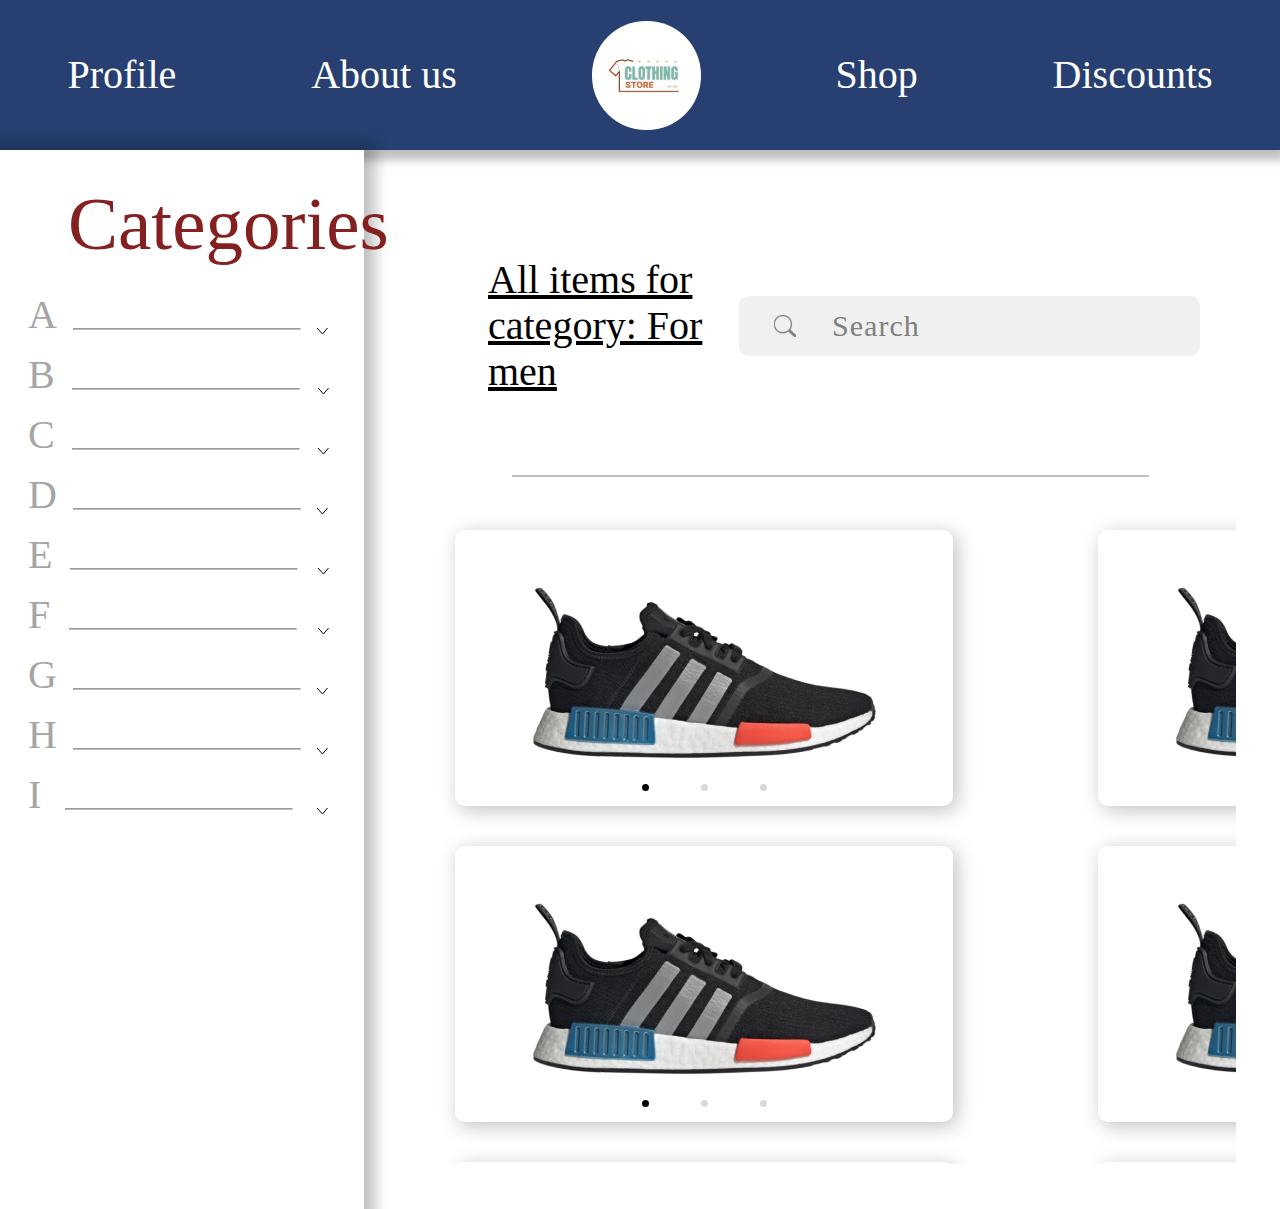
==== index.html @ 2321999c "mySite" ====
<!DOCTYPE html>
<html lang="en">
  <head>
    <meta charset="UTF-8" />
    <meta http-equiv="X-UA-Compatible" content="IE=edge" />
    <meta name="viewport" content="width=device-width, initial-scale=1.0" />
    <title>Sport</title>
    <link rel="stylesheet" href="css/style.css" />
    <script src="js/main.js"></script>
  </head>
  <body>
    <div class="container">
      <div class="header-block">
        <p class="header-block_title">Profile</p>
        <p class="header-block_title">About us</p>
        <img src="img/logo 1.svg" alt="logo" />
        <p class="header-block_title">Shop</p>
        <p class="header-block_title">Discounts</p>
      </div>
      <div class="body-block">
        <div class="body__cotegory-block">
          <p class="body__cotegory__title">Categories</p>
          <ul class="category-list">
            <li>
              <div class="category-list__content-block">
                <p class="category-list__letter">A</p>
                <hr class="category-list_breaker" />
                <img
                  class="content-showerIcon"
                  src="img/Vector_1.svg"
                  alt="vector" />
              </div>
              <div class="category__hidden__content">
                <ul class="category__hidden__inner">
                  <li class="category__hidden_inner__item">For men</li>
                  <li class="category__hidden_inner__item">For women</li>
                </ul>
              </div>
            </li>
            <li>
              <div class="category-list__content-block">
                <p class="category-list__letter">B</p>
                <hr class="category-list_breaker" />
                <img
                  class="content-showerIcon"
                  src="img/Vector_1.svg"
                  alt="vector" />
              </div>
              <div class="category__hidden__content">
                <ul class="category__hidden__inner">
                  <li class="category__hidden_inner__item">For men</li>
                  <li class="category__hidden_inner__item">For women</li>
                </ul>
              </div>
            </li>
            <li>
              <div class="category-list__content-block">
                <p class="category-list__letter">C</p>
                <hr class="category-list_breaker" />
                <img
                  class="content-showerIcon"
                  src="img/Vector_1.svg"
                  alt="vector" />
              </div>
              <div class="category__hidden__content">
                <ul class="category__hidden__inner">
                  <li class="category__hidden_inner__item">For men</li>
                  <li class="category__hidden_inner__item">For women</li>
                </ul>
              </div>
            </li>
            <li>
              <div class="category-list__content-block">
                <p class="category-list__letter">D</p>
                <hr class="category-list_breaker" />
                <img
                  class="content-showerIcon"
                  src="img/Vector_1.svg"
                  alt="vector" />
              </div>
              <div class="category__hidden__content">
                <ul class="category__hidden__inner">
                  <li class="category__hidden_inner__item">For men</li>
                  <li class="category__hidden_inner__item">For women</li>
                </ul>
              </div>
            </li>
            <li>
              <div class="category-list__content-block">
                <p class="category-list__letter">E</p>
                <hr class="category-list_breaker" />
                <img
                  class="content-showerIcon"
                  src="img/Vector_1.svg"
                  alt="vector" />
              </div>
              <div class="category__hidden__content">
                <ul class="category__hidden__inner">
                  <li class="category__hidden_inner__item">For men</li>
                  <li class="category__hidden_inner__item">For women</li>
                </ul>
              </div>
            </li>
            <li>
              <div class="category-list__content-block">
                <p class="category-list__letter">F</p>
                <hr class="category-list_breaker" />
                <img
                  class="content-showerIcon"
                  src="img/Vector_1.svg"
                  alt="vector" />
              </div>
              <div class="category__hidden__content">
                <ul class="category__hidden__inner">
                  <li class="category__hidden_inner__item">For men</li>
                  <li class="category__hidden_inner__item">For women</li>
                </ul>
              </div>
            </li>
            <li>
              <div class="category-list__content-block">
                <p class="category-list__letter">G</p>
                <hr class="category-list_breaker" />
                <img
                  class="content-showerIcon"
                  src="img/Vector_1.svg"
                  alt="vector" />
              </div>
              <div class="category__hidden__content">
                <ul class="category__hidden__inner">
                  <li class="category__hidden_inner__item">For men</li>
                  <li class="category__hidden_inner__item">For women</li>
                </ul>
              </div>
            </li>
            <li>
              <div class="category-list__content-block">
                <p class="category-list__letter">H</p>
                <hr class="category-list_breaker" />
                <img
                  class="content-showerIcon"
                  src="img/Vector_1.svg"
                  alt="vector" />
              </div>
              <div class="category__hidden__content">
                <ul class="category__hidden__inner">
                  <li class="category__hidden_inner__item">For men</li>
                  <li class="category__hidden_inner__item">For women</li>
                </ul>
              </div>
            </li><li>
              <div class="category-list__content-block">
                <p class="category-list__letter">I</p>
                <hr class="category-list_breaker" />
               <img
                  class="content-showerIcon"
                  src="img/Vector_1.svg"
                  alt="vector" />
              </div>
              <div class="category__hidden__content">
                <ul class="category__hidden__inner">
                  <li class="category__hidden_inner__item">For men</li>
                  <li class="category__hidden_inner__item">For women</li>
                </ul>
              </div>
            </li>
          </ul>
        </div>
        <div class="body__items-block">
          <div class="body__items-search__block">
            <h3 class="search__title">All items for category: For men</h3>
            <input type="text" class="search__input" placeholder="Search">
          </div>
          <hr class="body__breaker">
          <div class="body__items-item__block">
            <div class="shop__item">
              <div>
                <img src="img/item.png" alt="">
              </div>
              <div class="shop__pagination">
                <div class="pagination__dot activeSlide"></div>
                <div class="pagination__dot"></div>
                <div class="pagination__dot"></div>
              </div>
            </div>
            <div class="shop__item">
              <div>
                <img src="img/item.png" alt="">
              </div>
              <div class="shop__pagination">
                <div class="pagination__dot activeSlide"></div>
                <div class="pagination__dot"></div>
                <div class="pagination__dot"></div>
              </div>
            </div>
            <div class="shop__item">
              <div>
                <img src="img/item.png" alt="">
              </div>
              <div class="shop__pagination">
                <div class="pagination__dot activeSlide"></div>
                <div class="pagination__dot"></div>
                <div class="pagination__dot"></div>
              </div>
            </div>
            <div class="shop__item">
              <div>
                <img src="img/item.png" alt="">
              </div>
              <div class="shop__pagination">
                <div class="pagination__dot activeSlide"></div>
                <div class="pagination__dot"></div>
                <div class="pagination__dot"></div>
              </div>
            </div>
            <div class="shop__item">
              <div>
                <img src="img/item.png" alt="">
              </div>
              <div class="shop__pagination">
                <div class="pagination__dot activeSlide"></div>
                <div class="pagination__dot"></div>
                <div class="pagination__dot"></div>
              </div>
            </div>
            <div class="shop__item">
              <div>
                <img src="img/item.png" alt="">
              </div>
              <div class="shop__pagination">
                <div class="pagination__dot activeSlide"></div>
                <div class="pagination__dot"></div>
                <div class="pagination__dot"></div>
              </div>
            </div>
          </div>
        </div>
      </div>
    </div>
  </body>
</html>
---- css/style.css ----
* {
  box-sizing: border-box;
}
ul {
  list-style-type: none;
  padding: 0;
}
html,
body {
  padding: 0;
  margin: 0;
}

.header-block {
  display: flex;
  height: 150px;
  justify-content: space-around;
  align-items: center;
  padding: 20px 0;
  background: #274071;
  box-shadow: 0px 4px 9px 6px rgba(0, 0, 0, 0.25);
}
.header-block_title {
  font-family: "Gupter";
  font-style: normal;
  font-weight: 400;
  font-size: 40px;
  line-height: 46px;
  color: #ffffff;
}

.body-block {
  display: flex;
}

.body__cotegory-block {
  padding: 22px 35.5px 22px 28px;
  width: 364px;
  background: #ffffff;
  box-shadow: 0px 4px 14px 11px rgba(0, 0, 0, 0.25);
}
.body__cotegory__title {
  font-family: "Hurricane";
  font-style: normal;
  font-weight: 400;
  font-size: 75px;
  line-height: 104px;
  color: #852020;
  margin: 0 32.5px 0 40px;
}

.category-list__letter {
  font-family: "Gupter";
  font-style: normal;
  font-weight: 400;
  font-size: 40px;
  line-height: 46px;
  color: #a5a5a5;
  margin: 0;
}
.category-list_breaker {
  width: 228px;
  height: 0;
  border-bottom: 0.5px solid rgba(0, 0, 0, 0.25);
}
.category-list li {
  margin-bottom: 14px;
}
.category-list__content-block {
  display: flex;
  align-items: flex-end;
}
.category-list li img {
  margin-bottom: 3px;
  cursor: pointer;
}
.category__hidden__content {
  margin-top: 20px;
  padding-left: 50px;
  display: none;
}
.category__hidden__inner {
  list-style-type: disc;
}
.category__hidden_inner__item {
  font-family: "Hubballi";
  font-style: normal;
  font-weight: 400;
  font-size: 25px;
  line-height: 24px;
  color: #1e1e1e;
}
.rotateArrow {
  transform: rotate(180deg);
}
.show {
  display: block;
}
.clickColor {
  color: #b6d20b;
}
.clickItem {
  color: #b6d20b;
}

.body__items-block {
  padding: 36px 44px 45px 61px;
  width: calc(100% - 364px);
}

.body__items-search__block {
  display: flex;
  align-items: center;
  justify-content: space-between;
  padding: 31px 36px 32px 63px;
}

.body__items-search__block .search__title {
  font-family: 'Gupter';
  font-style: normal;
  font-weight: 400;
  font-size: 40px;
  line-height: 46px;
  /* identical to box height */

  text-decoration-line: underline;

  color: #000000;
}

.body__items-search__block .search__input {
  border-radius: 10px;
  width: 724px;
  height: 60px;
  border: none;
  padding: 10px 0 10px 93px;

  font-family: 'Gupter';
  font-style: normal;
  font-weight: 400;
  font-size: 30px;
  line-height: 40px;

  background: #F0F0F0 url(../img/search.svg) no-repeat 35px 19px / 22px;
  /* background-color: #F0F0F0;
  background-image: url(../img/search.svg);
  background-repeat: no-repeat;
  background-position: 35px 19px;
  background-size: 22px; */
}

.body__items-search__block .search__input::placeholder {
  font-family: 'Gupter';
  font-style: normal;
  font-weight: 400;
  font-size: 30px;
  line-height: 40px;
  /* identical to box height */

  letter-spacing: 0.035em;

  color: #808080;
}

.body__breaker {
  width: 637.01px;
  height: 0;
  border: 1px solid rgba(0, 0, 0, 0.25);
}

.body__items-item__block {
  padding: 45px 36px 7px 30px;
  display: grid;
  grid-template-columns: 1fr 1fr;
  grid-gap: 40px 145px;
  overflow-y: scroll;
  height: 679px;
}

.body__items-item__block .shop__item {
  padding: 36px 20px 15px 20px;
  display: flex;
  flex-direction: column;
  align-items: center;

  box-shadow: 4px 4px 20px rgba(0, 0, 0, 0.25);
  border-radius: 10px;
}

.shop__pagination {
  display: flex;
  gap: 52px;
}

.pagination__dot {
  width: 7px;
  height: 7px;
  background-color: #D9D9D9;
  border-radius: 50%;
}

.activeSlide {
  background-color: black;
}
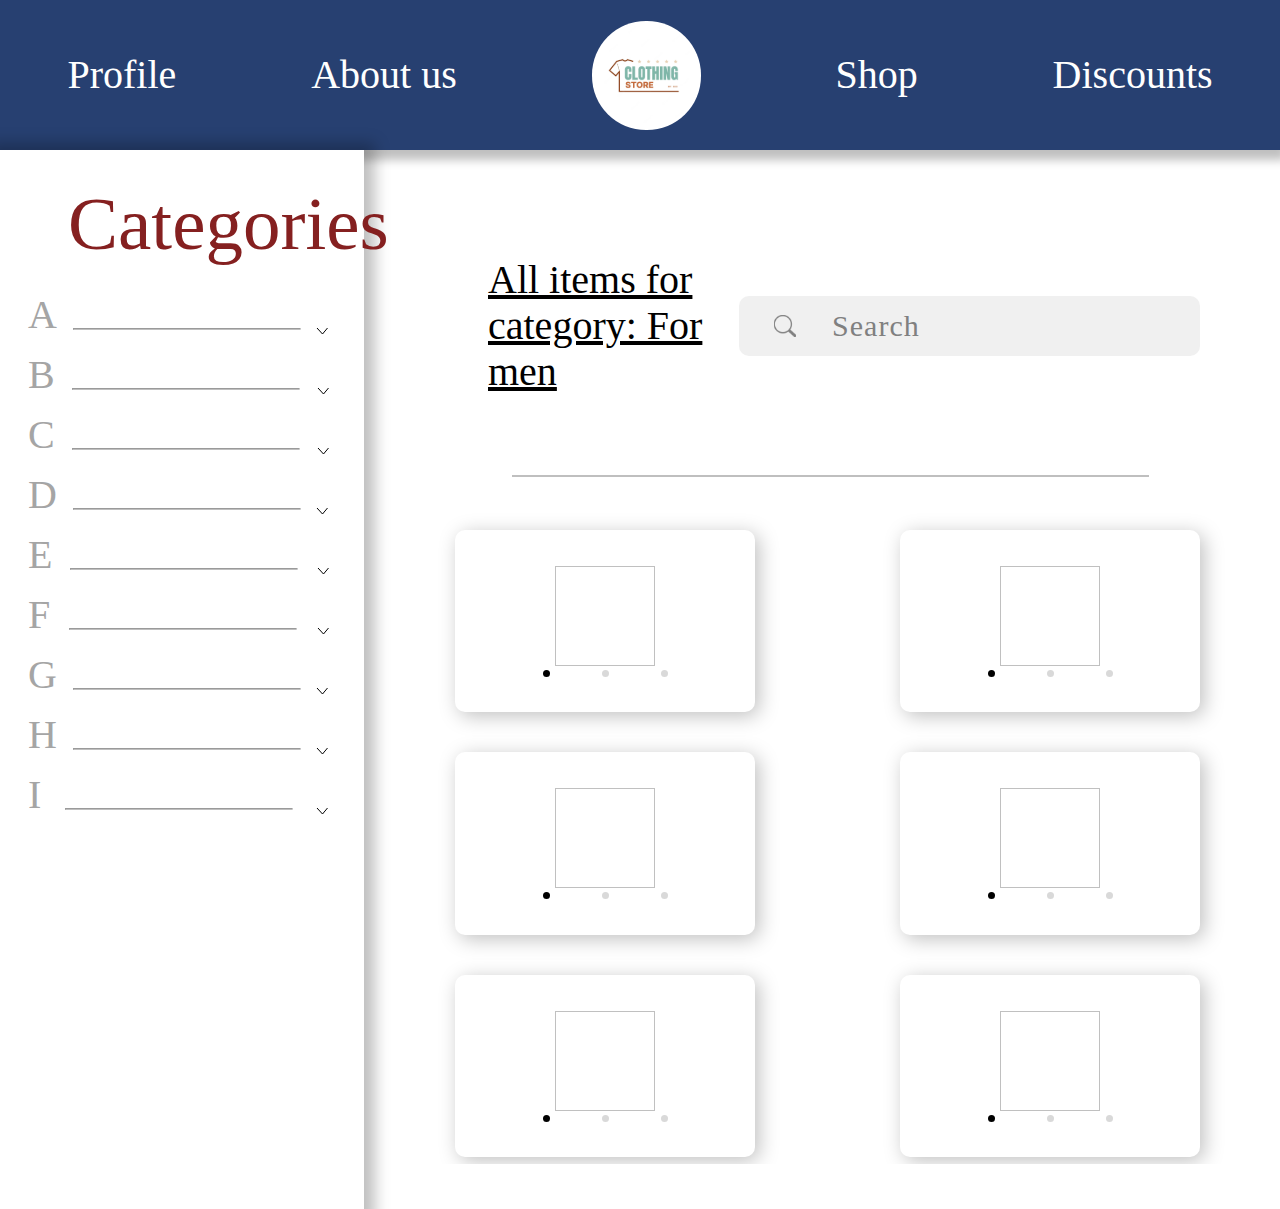
==== commit bb9b32ad: "UPD: Routing initialized" ====
--- a/index.html
+++ b/index.html
@@ -148,11 +148,12 @@
                   <li class="category__hidden_inner__item">For women</li>
                 </ul>
               </div>
-            </li><li>
+            </li>
+            <li>
               <div class="category-list__content-block">
                 <p class="category-list__letter">I</p>
                 <hr class="category-list_breaker" />
-               <img
+                <img
                   class="content-showerIcon"
                   src="img/Vector_1.svg"
                   alt="vector" />
@@ -169,63 +170,63 @@
         <div class="body__items-block">
           <div class="body__items-search__block">
             <h3 class="search__title">All items for category: For men</h3>
-            <input type="text" class="search__input" placeholder="Search">
+            <input type="text" class="search__input" placeholder="Search" />
           </div>
-          <hr class="body__breaker">
+          <hr class="body__breaker" />
           <div class="body__items-item__block">
             <div class="shop__item">
               <div>
-                <img src="img/item.png" alt="">
-              </div>
-              <div class="shop__pagination">
-                <div class="pagination__dot activeSlide"></div>
-                <div class="pagination__dot"></div>
-                <div class="pagination__dot"></div>
-              </div>
-            </div>
-            <div class="shop__item">
-              <div>
-                <img src="img/item.png" alt="">
-              </div>
-              <div class="shop__pagination">
-                <div class="pagination__dot activeSlide"></div>
-                <div class="pagination__dot"></div>
-                <div class="pagination__dot"></div>
-              </div>
-            </div>
-            <div class="shop__item">
-              <div>
-                <img src="img/item.png" alt="">
-              </div>
-              <div class="shop__pagination">
-                <div class="pagination__dot activeSlide"></div>
-                <div class="pagination__dot"></div>
-                <div class="pagination__dot"></div>
-              </div>
-            </div>
-            <div class="shop__item">
-              <div>
-                <img src="img/item.png" alt="">
-              </div>
-              <div class="shop__pagination">
-                <div class="pagination__dot activeSlide"></div>
-                <div class="pagination__dot"></div>
-                <div class="pagination__dot"></div>
-              </div>
-            </div>
-            <div class="shop__item">
-              <div>
-                <img src="img/item.png" alt="">
-              </div>
-              <div class="shop__pagination">
-                <div class="pagination__dot activeSlide"></div>
-                <div class="pagination__dot"></div>
-                <div class="pagination__dot"></div>
-              </div>
-            </div>
-            <div class="shop__item">
-              <div>
-                <img src="img/item.png" alt="">
+                <img class="item" alt="" />
+              </div>
+              <div class="shop__pagination">
+                <div class="pagination__dot activeSlide"></div>
+                <div class="pagination__dot"></div>
+                <div class="pagination__dot"></div>
+              </div>
+            </div>
+            <div class="shop__item">
+              <div>
+                <img class="item" alt="" />
+              </div>
+              <div class="shop__pagination">
+                <div class="pagination__dot activeSlide"></div>
+                <div class="pagination__dot"></div>
+                <div class="pagination__dot"></div>
+              </div>
+            </div>
+            <div class="shop__item">
+              <div>
+                <img class="item" alt="" />
+              </div>
+              <div class="shop__pagination">
+                <div class="pagination__dot activeSlide"></div>
+                <div class="pagination__dot"></div>
+                <div class="pagination__dot"></div>
+              </div>
+            </div>
+            <div class="shop__item">
+              <div>
+                <img class="item" alt="" />
+              </div>
+              <div class="shop__pagination">
+                <div class="pagination__dot activeSlide"></div>
+                <div class="pagination__dot"></div>
+                <div class="pagination__dot"></div>
+              </div>
+            </div>
+            <div class="shop__item">
+              <div>
+                <img class="item" alt="" />
+              </div>
+              <div class="shop__pagination">
+                <div class="pagination__dot activeSlide"></div>
+                <div class="pagination__dot"></div>
+                <div class="pagination__dot"></div>
+              </div>
+            </div>
+            <div class="shop__item">
+              <div class="item__image__block">
+                <img class="item" alt="" />
               </div>
               <div class="shop__pagination">
                 <div class="pagination__dot activeSlide"></div>
--- a/css/style.css
+++ b/css/style.css
@@ -116,7 +116,7 @@
 }
 
 .body__items-search__block .search__title {
-  font-family: 'Gupter';
+  font-family: "Gupter";
   font-style: normal;
   font-weight: 400;
   font-size: 40px;
@@ -135,13 +135,13 @@
   border: none;
   padding: 10px 0 10px 93px;
 
-  font-family: 'Gupter';
+  font-family: "Gupter";
   font-style: normal;
   font-weight: 400;
   font-size: 30px;
   line-height: 40px;
 
-  background: #F0F0F0 url(../img/search.svg) no-repeat 35px 19px / 22px;
+  background: #f0f0f0 url(../img/search.svg) no-repeat 35px 19px / 22px;
   /* background-color: #F0F0F0;
   background-image: url(../img/search.svg);
   background-repeat: no-repeat;
@@ -150,7 +150,7 @@
 }
 
 .body__items-search__block .search__input::placeholder {
-  font-family: 'Gupter';
+  font-family: "Gupter";
   font-style: normal;
   font-weight: 400;
   font-size: 30px;
@@ -195,10 +195,17 @@
 .pagination__dot {
   width: 7px;
   height: 7px;
-  background-color: #D9D9D9;
+  background-color: #d9d9d9;
   border-radius: 50%;
 }
 
 .activeSlide {
   background-color: black;
-}+}
+.item {
+  height: 100px;
+  width: 100px;
+}
+.header-block_title {
+  cursor: pointer;
+}
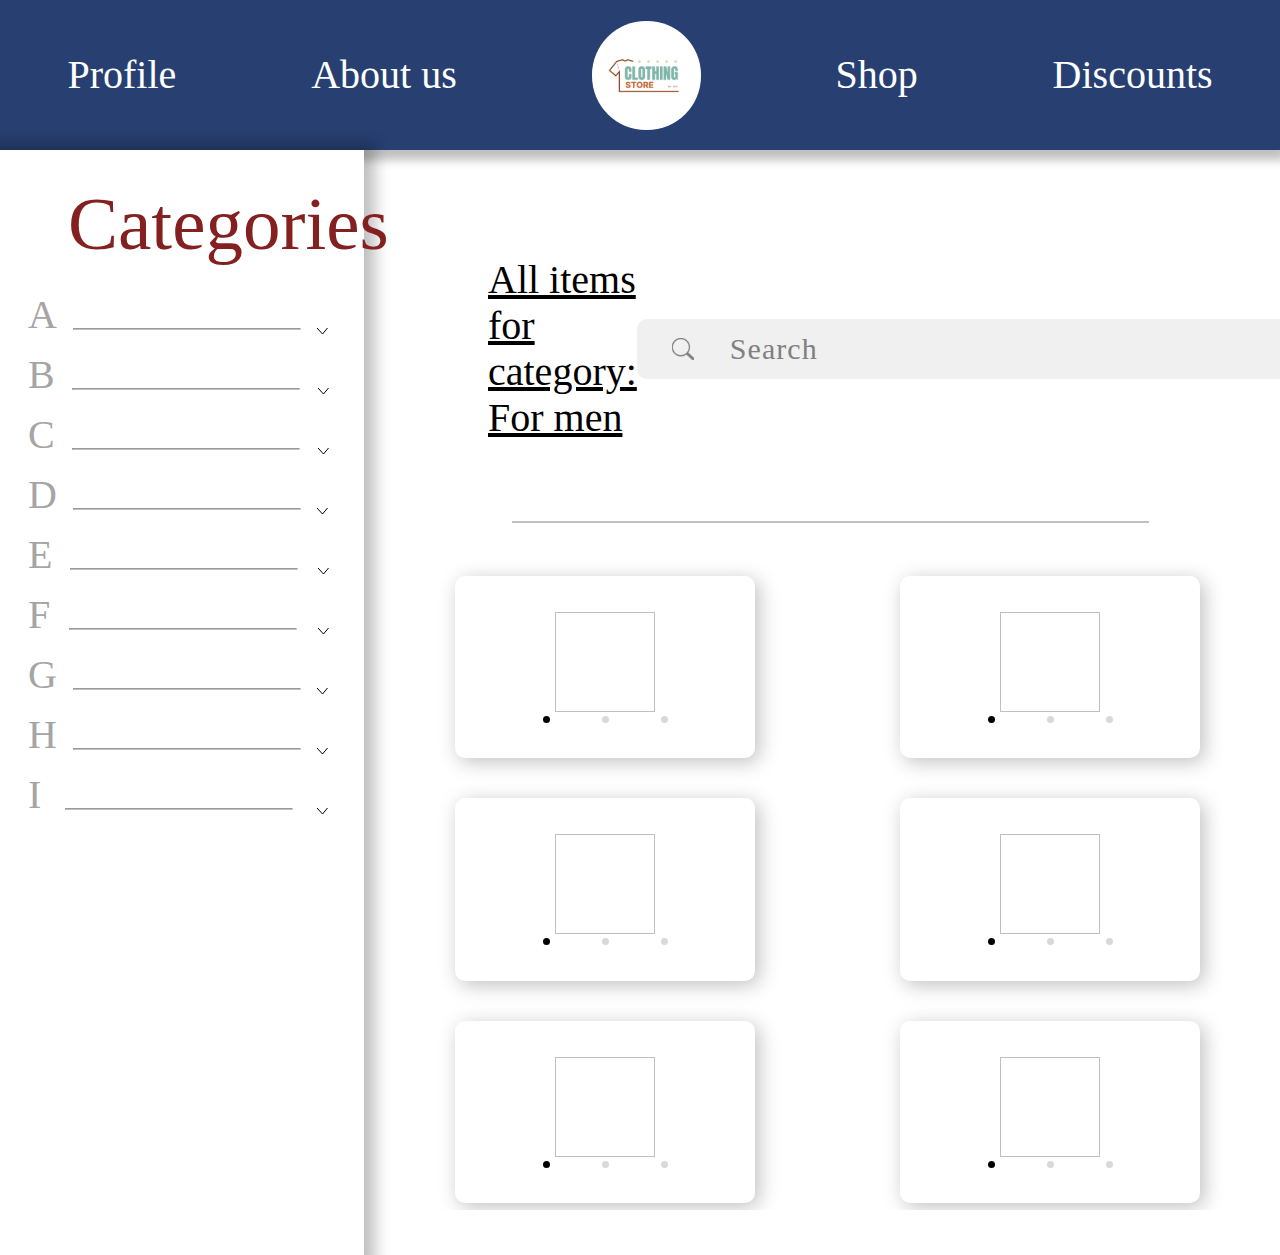
==== commit d21f6082: "UPD: Routing initialized" ====
--- a/index.html
+++ b/index.html
@@ -170,7 +170,13 @@
         <div class="body__items-block">
           <div class="body__items-search__block">
             <h3 class="search__title">All items for category: For men</h3>
-            <input type="text" class="search__input" placeholder="Search" />
+            <div class="search__block">
+              <input type="text" class="search__input" placeholder="Search" />
+              <div class="search__dropdown hidden">
+                <p class="search__dropdown__text">For men</p>
+                <p class="search__dropdown__text">For women</p>
+              </div>
+            </div>
           </div>
           <hr class="body__breaker" />
           <div class="body__items-item__block">
--- a/css/style.css
+++ b/css/style.css
@@ -158,7 +158,6 @@
   /* identical to box height */
 
   letter-spacing: 0.035em;
-
   color: #808080;
 }
 
@@ -209,3 +208,32 @@
 .header-block_title {
   cursor: pointer;
 }
+
+.search__block {
+  position: relative;
+}
+
+.search__dropdown {
+  position: absolute;
+  background-color: #d9d9d9;
+  cursor: pointer;
+  z-index: 1;
+  width: 100%;
+}
+
+.hidden {
+  visibility: hidden;
+}
+
+.search__dropdown__text {
+  padding: 15px 0 15px 30px;
+  margin: 0;
+  font-family: "Gupter";
+  font-style: normal;
+  font-weight: 400;
+  font-size: 40px;
+  line-height: 46px;
+}
+.search__dropdown__text:hover {
+  background-color: #274071;
+}
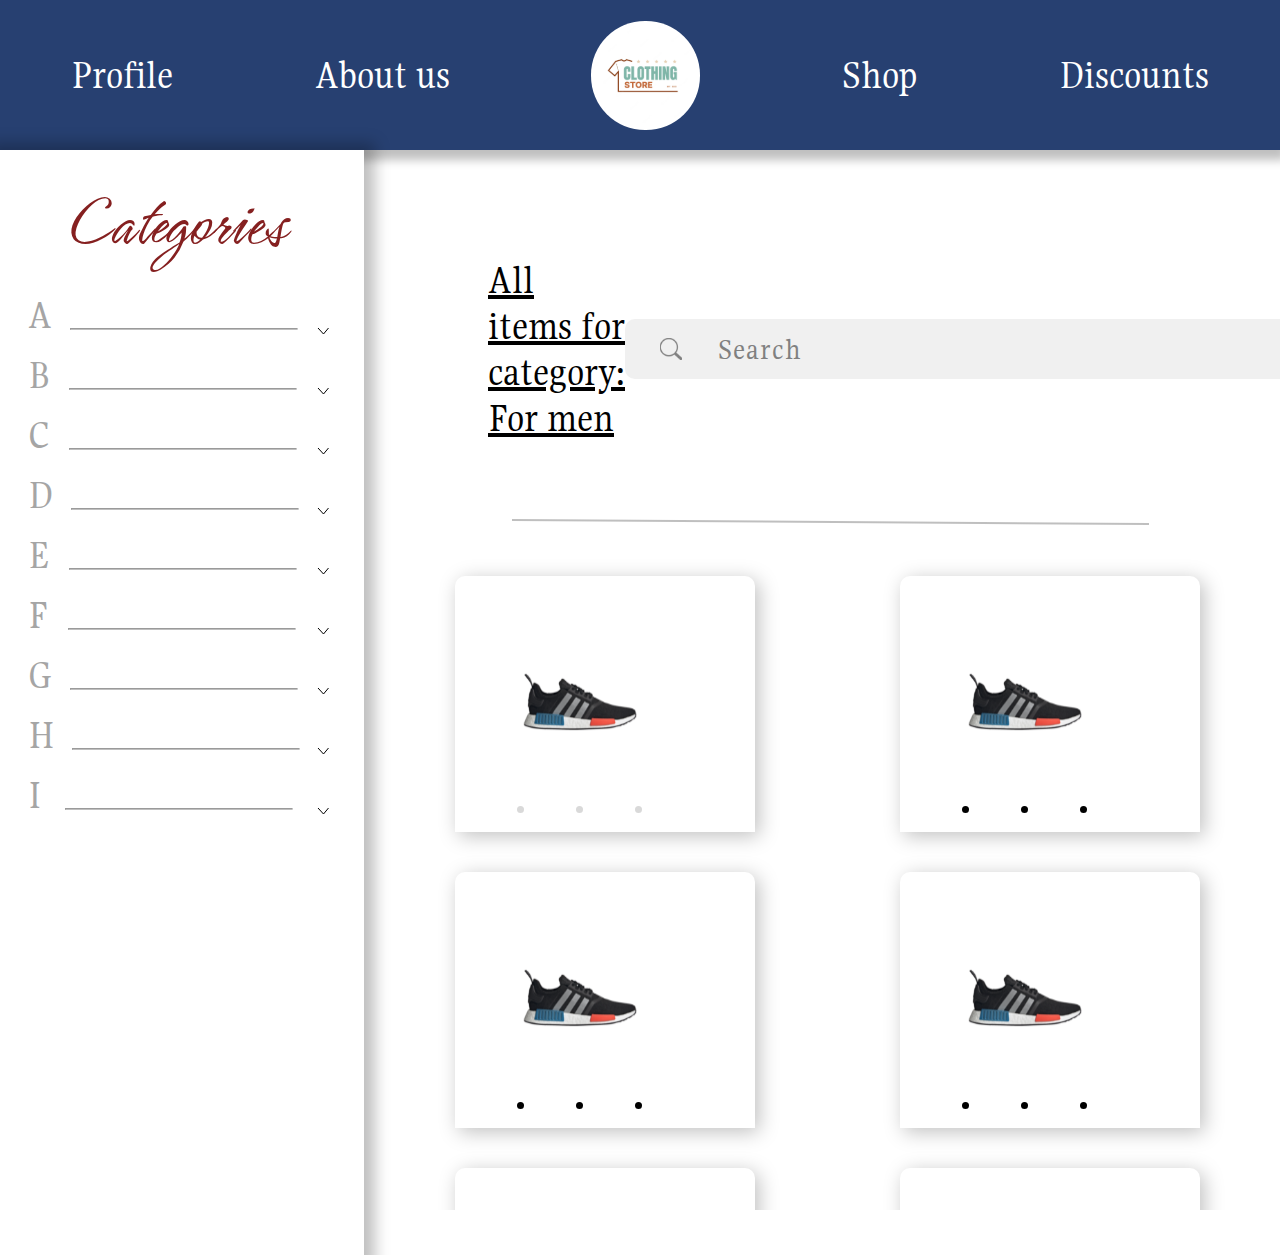
==== commit 22d40114: "UPD:Routing initialized" ====
--- a/index.html
+++ b/index.html
@@ -4,240 +4,301 @@
     <meta charset="UTF-8" />
     <meta http-equiv="X-UA-Compatible" content="IE=edge" />
     <meta name="viewport" content="width=device-width, initial-scale=1.0" />
-    <title>Sport</title>
-    <link rel="stylesheet" href="css/style.css" />
-    <script src="js/main.js"></script>
+    <link rel="preconnect" href="https://fonts.googleapis.com" />
+    <link rel="preconnect" href="https://fonts.gstatic.com" crossorigin />
+    <link href="https://fonts.googleapis.com/css2?family=Gupter&display=swap"
+      rel="stylesheet"
+    />
+    <link rel="preconnect" href="https://fonts.googleapis.com" />
+    <link rel="preconnect" href="https://fonts.gstatic.com" crossorigin />
+    <link
+      href="https://fonts.googleapis.com/css2?family=Gupter&family=Hurricane&display=swap"
+      rel="stylesheet"
+    />
+    <link rel="stylesheet" href="style.css" />
+    <script src="index.js"></script>
+    <title>Adidas shop</title>
   </head>
   <body>
-    <div class="container">
+    <div class="conteiner">
       <div class="header-block">
         <p class="header-block_title">Profile</p>
         <p class="header-block_title">About us</p>
-        <img src="img/logo 1.svg" alt="logo" />
+        <img src="images/logo.svg" alt="logo_image" />
         <p class="header-block_title">Shop</p>
         <p class="header-block_title">Discounts</p>
       </div>
       <div class="body-block">
-        <div class="body__cotegory-block">
-          <p class="body__cotegory__title">Categories</p>
+        <div class="body__category-block">
+          <p class="body__category__title">Categories</p>
           <ul class="category-list">
             <li>
               <div class="category-list__content-block">
-                <p class="category-list__letter">A</p>
-                <hr class="category-list_breaker" />
-                <img
-                  class="content-showerIcon"
-                  src="img/Vector_1.svg"
-                  alt="vector" />
-              </div>
-              <div class="category__hidden__content">
-                <ul class="category__hidden__inner">
-                  <li class="category__hidden_inner__item">For men</li>
-                  <li class="category__hidden_inner__item">For women</li>
-                </ul>
-              </div>
-            </li>
-            <li>
-              <div class="category-list__content-block">
-                <p class="category-list__letter">B</p>
-                <hr class="category-list_breaker" />
-                <img
-                  class="content-showerIcon"
-                  src="img/Vector_1.svg"
-                  alt="vector" />
-              </div>
-              <div class="category__hidden__content">
-                <ul class="category__hidden__inner">
-                  <li class="category__hidden_inner__item">For men</li>
-                  <li class="category__hidden_inner__item">For women</li>
-                </ul>
-              </div>
-            </li>
-            <li>
-              <div class="category-list__content-block">
-                <p class="category-list__letter">C</p>
-                <hr class="category-list_breaker" />
-                <img
-                  class="content-showerIcon"
-                  src="img/Vector_1.svg"
-                  alt="vector" />
-              </div>
-              <div class="category__hidden__content">
-                <ul class="category__hidden__inner">
-                  <li class="category__hidden_inner__item">For men</li>
-                  <li class="category__hidden_inner__item">For women</li>
-                </ul>
-              </div>
-            </li>
-            <li>
-              <div class="category-list__content-block">
-                <p class="category-list__letter">D</p>
-                <hr class="category-list_breaker" />
-                <img
-                  class="content-showerIcon"
-                  src="img/Vector_1.svg"
-                  alt="vector" />
-              </div>
-              <div class="category__hidden__content">
-                <ul class="category__hidden__inner">
-                  <li class="category__hidden_inner__item">For men</li>
-                  <li class="category__hidden_inner__item">For women</li>
-                </ul>
-              </div>
-            </li>
-            <li>
-              <div class="category-list__content-block">
-                <p class="category-list__letter">E</p>
-                <hr class="category-list_breaker" />
-                <img
-                  class="content-showerIcon"
-                  src="img/Vector_1.svg"
-                  alt="vector" />
-              </div>
-              <div class="category__hidden__content">
-                <ul class="category__hidden__inner">
-                  <li class="category__hidden_inner__item">For men</li>
-                  <li class="category__hidden_inner__item">For women</li>
-                </ul>
-              </div>
-            </li>
-            <li>
-              <div class="category-list__content-block">
-                <p class="category-list__letter">F</p>
-                <hr class="category-list_breaker" />
-                <img
-                  class="content-showerIcon"
-                  src="img/Vector_1.svg"
-                  alt="vector" />
-              </div>
-              <div class="category__hidden__content">
-                <ul class="category__hidden__inner">
-                  <li class="category__hidden_inner__item">For men</li>
-                  <li class="category__hidden_inner__item">For women</li>
-                </ul>
-              </div>
-            </li>
-            <li>
-              <div class="category-list__content-block">
-                <p class="category-list__letter">G</p>
-                <hr class="category-list_breaker" />
-                <img
-                  class="content-showerIcon"
-                  src="img/Vector_1.svg"
-                  alt="vector" />
-              </div>
-              <div class="category__hidden__content">
-                <ul class="category__hidden__inner">
-                  <li class="category__hidden_inner__item">For men</li>
-                  <li class="category__hidden_inner__item">For women</li>
-                </ul>
-              </div>
-            </li>
-            <li>
-              <div class="category-list__content-block">
-                <p class="category-list__letter">H</p>
-                <hr class="category-list_breaker" />
-                <img
-                  class="content-showerIcon"
-                  src="img/Vector_1.svg"
-                  alt="vector" />
-              </div>
-              <div class="category__hidden__content">
-                <ul class="category__hidden__inner">
-                  <li class="category__hidden_inner__item">For men</li>
-                  <li class="category__hidden_inner__item">For women</li>
-                </ul>
-              </div>
-            </li>
-            <li>
-              <div class="category-list__content-block">
-                <p class="category-list__letter">I</p>
-                <hr class="category-list_breaker" />
-                <img
-                  class="content-showerIcon"
-                  src="img/Vector_1.svg"
-                  alt="vector" />
-              </div>
-              <div class="category__hidden__content">
-                <ul class="category__hidden__inner">
-                  <li class="category__hidden_inner__item">For men</li>
-                  <li class="category__hidden_inner__item">For women</li>
+                <p class="category-list_letter">A</p>
+                <hr class="category-list_breaker" />
+                <img
+                  src="images/Vector 1.svg"
+                  alt="Dropdawn Icon"
+                  class="content-showerIcon"
+                />
+              </div>
+              <div class="category__hidden__content">
+                <ul class="category__hidden__inner">
+                  <li class="category__hidden__inner__item">For men</li>
+                  <li class="category__hidden__inner__item">For women</li>
+                </ul>
+              </div>
+            </li>
+            <li>
+              <div class="category-list__content-block">
+                <p class="category-list_letter">B</p>
+                <hr class="category-list_breaker" />
+                <img
+                  src="images/Vector 1.svg"
+                  alt="Dropdawn Icon"
+                  class="content-showerIcon"
+                />
+              </div>
+              <div class="category__hidden__content">
+                <ul class="category__hidden__inner">
+                  <li class="category__hidden__inner__item">For men</li>
+                  <li class="category__hidden__inner__item">For women</li>
+                </ul>
+              </div>
+            </li>
+            <li>
+              <div class="category-list__content-block">
+                <p class="category-list_letter">C</p>
+                <hr class="category-list_breaker" />
+                <img
+                  src="images/Vector 1.svg"
+                  alt="Dropdawn Icon"
+                  class="content-showerIcon"
+                />
+              </div>
+              <div class="category__hidden__content">
+                <ul class="category__hidden__inner">
+                  <li class="category__hidden__inner__item">For men</li>
+                  <li class="category__hidden__inner__item">For women</li>
+                </ul>
+              </div>
+            </li>
+            <li>
+              <div class="category-list__content-block">
+                <p class="category-list_letter">D</p>
+                <hr class="category-list_breaker" />
+                <img
+                  src="images/Vector 1.svg"
+                  alt="Dropdawn Icon"
+                  class="content-showerIcon"
+                />
+              </div>
+              <div class="category__hidden__content">
+                <ul class="category__hidden__inner">
+                  <li class="category__hidden__inner__item">For men</li>
+                  <li class="category__hidden__inner__item">For women</li>
+                </ul>
+              </div>
+            </li>
+            <li>
+              <div class="category-list__content-block">
+                <p class="category-list_letter">E</p>
+                <hr class="category-list_breaker" />
+                <img
+                  src="images/Vector 1.svg"
+                  alt="Dropdawn Icon"
+                  class="content-showerIcon"
+                />
+              </div>
+              <div class="category__hidden__content">
+                <ul class="category__hidden__inner">
+                  <li class="category__hidden__inner__item">For men</li>
+                  <li class="category__hidden__inner__item">For women</li>
+                </ul>
+              </div>
+            </li>
+            <li>
+              <div class="category-list__content-block">
+                <p class="category-list_letter">F</p>
+                <hr class="category-list_breaker" />
+                <img
+                  src="images/Vector 1.svg"
+                  alt="Dropdawn Icon"
+                  class="content-showerIcon"
+                />
+              </div>
+              <div class="category__hidden__content">
+                <ul class="category__hidden__inner">
+                  <li class="category__hidden__inner__item">For men</li>
+                  <li class="category__hidden__inner__item">For women</li>
+                </ul>
+              </div>
+            </li>
+            <li>
+              <div class="category-list__content-block">
+                <p class="category-list_letter">G</p>
+                <hr class="category-list_breaker" />
+                <img
+                  src="images/Vector 1.svg"
+                  alt="Dropdawn Icon"
+                  class="content-showerIcon"
+                />
+              </div>
+              <div class="category__hidden__content">
+                <ul class="category__hidden__inner">
+                  <li class="category__hidden__inner__item">For men</li>
+                  <li class="category__hidden__inner__item">For women</li>
+                </ul>
+              </div>
+            </li>
+            <li>
+              <div class="category-list__content-block">
+                <p class="category-list_letter">H</p>
+                <hr class="category-list_breaker" />
+                <img
+                  src="images/Vector 1.svg"
+                  alt="Dropdawn Icon"
+                  class="content-showerIcon"
+                />
+              </div>
+              <div class="category__hidden__content">
+                <ul class="category__hidden__inner">
+                  <li class="category__hidden__inner__item">For men</li>
+                  <li class="category__hidden__inner__item">For women</li>
+                </ul>
+              </div>
+            </li>
+            <li>
+              <div class="category-list__content-block">
+                <p class="category-list_letter">I</p>
+                <hr class="category-list_breaker" />
+                <img
+                  src="images/Vector 1.svg"
+                  alt="Dropdawn Icon"
+                  class="content-showerIcon"
+                />
+              </div>
+              <div class="category__hidden__content">
+                <ul class="category__hidden__inner">
+                  <li class="category__hidden__inner__item">For men</li>
+                  <li class="category__hidden__inner__item">For women</li>
                 </ul>
               </div>
             </li>
           </ul>
         </div>
         <div class="body__items-block">
-          <div class="body__items-search__block">
-            <h3 class="search__title">All items for category: For men</h3>
-            <div class="search__block">
-              <input type="text" class="search__input" placeholder="Search" />
-              <div class="search__dropdown hidden">
-                <p class="search__dropdown__text">For men</p>
-                <p class="search__dropdown__text">For women</p>
-              </div>
+          <div class="body__item-search__block">
+          <h3 class="search__title">All items for category: For men</h3>
+          <div class="search__block">
+            <input class="search__input" type="text" placeholder="Search">
+            <div class="search__dropdown hidden">
+              <p class="search__dropdown__text">For men</p>
+              <p class="search__dropdown__text">For women</p>
             </div>
           </div>
-          <hr class="body__breaker" />
-          <div class="body__items-item__block">
-            <div class="shop__item">
-              <div>
-                <img class="item" alt="" />
-              </div>
-              <div class="shop__pagination">
-                <div class="pagination__dot activeSlide"></div>
+          </div>
+          <hr class="body__breaker">
+          <div class="body__item-item__block">
+            <div class="shop__item">
+              <div class="item__image__block">
+                <img src=".//images/image11.svg" alt="" class="item__image">
+              </div>
+              <div class="shop__pagination">
                 <div class="pagination__dot"></div>
                 <div class="pagination__dot"></div>
-              </div>
-            </div>
-            <div class="shop__item">
-              <div>
-                <img class="item" alt="" />
-              </div>
-              <div class="shop__pagination">
-                <div class="pagination__dot activeSlide"></div>
                 <div class="pagination__dot"></div>
-                <div class="pagination__dot"></div>
-              </div>
-            </div>
-            <div class="shop__item">
-              <div>
-                <img class="item" alt="" />
-              </div>
-              <div class="shop__pagination">
-                <div class="pagination__dot activeSlide"></div>
-                <div class="pagination__dot"></div>
-                <div class="pagination__dot"></div>
-              </div>
-            </div>
-            <div class="shop__item">
-              <div>
-                <img class="item" alt="" />
-              </div>
-              <div class="shop__pagination">
-                <div class="pagination__dot activeSlide"></div>
-                <div class="pagination__dot"></div>
-                <div class="pagination__dot"></div>
-              </div>
-            </div>
-            <div class="shop__item">
-              <div>
-                <img class="item" alt="" />
-              </div>
-              <div class="shop__pagination">
-                <div class="pagination__dot activeSlide"></div>
-                <div class="pagination__dot"></div>
-                <div class="pagination__dot"></div>
-              </div>
-            </div>
-            <div class="shop__item">
-              <div class="item__image__block">
-                <img class="item" alt="" />
-              </div>
-              <div class="shop__pagination">
-                <div class="pagination__dot activeSlide"></div>
-                <div class="pagination__dot"></div>
-                <div class="pagination__dot"></div>
+              </div>
+            </div>
+            <div class="shop__item">
+              <div class="item__image__block">
+                <img src=".//images/image11.svg" alt="" class="item__image">
+              </div>
+              <div class="shop__pagination">
+                <div class="pagination__dot activSlide"></div>
+                <div class="pagination__dot activSlide"></div>
+                <div class="pagination__dot activSlide"></div>
+              </div>
+            </div>
+            <div class="shop__item">
+              <div class="item__image__block">
+                <img src=".//images/image11.svg" alt="" class="item__image">
+              </div>
+              <div class="shop__pagination">
+                <div class="pagination__dot activSlide"></div>
+                <div class="pagination__dot activSlide"></div>
+                <div class="pagination__dot activSlide"></div>
+              </div>
+            </div>
+
+            <div class="shop__item">
+              <div class="item__image__block">
+                <img src=".//images/image11.svg" alt="" class="item__image">
+              </div>
+              <div class="shop__pagination">
+                <div class="pagination__dot activSlide"></div>
+                <div class="pagination__dot activSlide"></div>
+                <div class="pagination__dot activSlide"></div>
+              </div>
+            </div>
+            <div class="shop__item">
+              <div class="item__image__block">
+                <img src=".//images/image11.svg" alt="" class="item__image">
+              </div>
+              <div class="shop__pagination">
+                <div class="pagination__dot activSlide"></div>
+                <div class="pagination__dot activSlide"></div>
+                <div class="pagination__dot activSlide"></div>
+              </div>
+            </div>
+            <div class="shop__item">
+              <div class="item__image__block">
+                <img src=".//images/image11.svg" alt="" class="item__image">
+              </div>
+              <div class="shop__pagination">
+                <div class="pagination__dot activSlide"></div>
+                <div class="pagination__dot activSlide"></div>
+                <div class="pagination__dot activSlide"></div>
+              </div>
+            </div>
+            <div class="shop__item">
+              <div class="item__image__block">
+                <img src=".//images/image11.svg" alt="" class="item__image">
+              </div>
+              <div class="shop__pagination">
+                <div class="pagination__dot activSlide"></div>
+                <div class="pagination__dot activSlide"></div>
+                <div class="pagination__dot activSlide"></div>
+              </div>
+            </div>
+            <div class="shop__item">
+              <div class="item__image__block">
+                <img src=".//images/image11.svg" alt="" class="item__image">
+              </div>
+              <div class="shop__pagination">
+                <div class="pagination__dot activSlide"></div>
+                <div class="pagination__dot activSlide"></div>
+                <div class="pagination__dot activSlide"></div>
+              </div>
+            </div>
+            <div class="shop__item">
+              <div class="item__image__block">
+                <img src=".//images/image11.svg" alt="" class="item__image">
+              </div>
+              <div class="shop__pagination">
+                <div class="pagination__dot activSlide"></div>
+                <div class="pagination__dot activSlide"></div>
+                <div class="pagination__dot activSlide"></div>
+              </div>
+            </div>
+            <div class="shop__item">
+              <div class="item__image__block">
+                <img src=".//images/image11.svg" alt="" class="item__image">
+              </div>
+              <div class="shop__pagination">
+                <div class="pagination__dot activSlide"></div>
+                <div class="pagination__dot activSlide"></div>
+                <div class="pagination__dot activSlide"></div>
               </div>
             </div>
           </div>
--- a/style.css
+++ b/style.css
@@ -0,0 +1,287 @@
+/* делаем сброс настроек в body */
+* {
+    /* Чтобы не менять ширину и высоту всех дивов, если этого не сделать
+    тогда заданная высота всех блоков будет автоматичсеки увеличиваться на 
+    задданные пэддинги дополнительно к заданным высоте и ширине, это важно*/
+    /* Применяем это свойство ко всем блокам в проекте */
+    box-sizing: border-box;
+}
+
+ul {
+    /* чистим у всех Лишек точки */
+    list-style-type: none;
+    padding: 0;
+}
+
+body {
+    padding: 0;
+    margin: 0;
+}
+
+.header-block {
+    background-color: #274071;
+    /* где 0.25 это прозрачность в тени */
+    box-shadow: 0px 4px 9px 6px rgba(0, 0, 0, 0.25);
+    /* чтобы расположить все <p> горизонтально: */
+    display: flex;
+    /* далее раскидываем их ближе к центру подальше от краев */
+    justify-content: space-around;
+    /* теперь центруем их: */
+    align-items: center;
+    /* делаем отступы от границ */
+    padding: 20px 0;
+    height: 150px;
+}
+
+.header-block img {
+    /* Задаем лого размеры обращаясь к нему через header  */
+    width: 109px;
+    height: 109px;
+}
+
+.header-block_title {
+    /* Обращаемся к <p> через класс и меняем шрифт */
+    font-family: 'Gupter';
+    font-style: normal;
+    font-weight: 400;
+    font-size: 40px;
+    line-height: 46px;
+    color: #FFFFFF;
+}
+
+.body-block {
+    display: flex;
+}
+
+.body__category-block {
+    /* задаем нашему лейт бару отступы 68 пикселей слева и справа*/
+    width: 364px;
+    background: #FFFFFF;
+    box-shadow: 0px 4px 14px 11px rgba(0, 0, 0, 0.25);
+    /* делаем пэддинг для того чтобы задать границы для наших лишек (А,Б,..) */
+    padding: 22px 35.5px 22px 28px;
+}
+
+.body__category__title {
+    font-family: 'Hurricane';
+    font-style: normal;
+    font-weight: 400;
+    font-size: 75px;
+    line-height: 104px;
+    color: #852020;
+    /* добавляем внешний отступ с учетом внутреннего paddinga уже (68 - 28px) */
+    margin: 0 32.5px 0 40px;
+}
+
+.category-list_letter {
+    font-family: 'Gupter';
+    font-style: normal;
+    font-weight: 400;
+    font-size: 40px;
+    line-height: 46px;
+    color: #A5A5A5;
+    /* чтобы наши p не сьезжали убераем внешний отступ */
+    margin: 0;
+}
+
+.category-list_breaker {
+    width: 228px;
+    height: 1px;
+    /* делаем границу для нашей линии */
+    border-bottom: 0.5px solid rgba(0, 0, 0, 0.25);
+}
+
+.category-list li {
+    /* делаем внешний отступ до других <p> */
+    margin-bottom: 14px;
+}
+
+.category-list li img {
+    margin-bottom: 3px;
+    cursor: pointer;
+}
+
+.category-list__content-block {
+    /* каждому li передаем дисплей флекс чтобы расположить все горизонтально: */
+    display: flex;
+    /* Опускаем наши линии */
+    align-items: flex-end;
+}
+
+.category__hidden__content {
+    /* задаем сюда отступы, чтобы иннер подвинуть(родительский элемент) */
+    padding-left: 50px;
+    margin-top: 20px;
+    /* Прячем наш выбор для муж и для жен(делаем логику через JS) */
+    display: none;
+}
+
+.category__hidden__inner {
+    list-style-type: disc;
+}
+
+.category__hidden__inner__item {
+    font-family: 'Hubballi';
+    font-style: normal;
+    font-weight: 400;
+    font-size: 25px;
+    line-height: 24px;
+    color: #1E1E1E;
+}
+
+.show {
+    display: block;
+}
+
+.rotateArrow {
+    transform: rotate(180deg);
+}
+
+.clickColor {
+    color: green;
+}
+
+.body__items-block {
+    padding: 36px 44px 45px 61px;
+    /* задаем блоку всю оставшуюся ширину за вычетом блока категорий */
+    width: calc(100% - 364px);
+}
+
+.body__item-search__block .search__title {
+    font-family: 'Gupter';
+    font-style: normal;
+    font-weight: 400;
+    font-size: 40px;
+    line-height: 46px;
+    /* identical to box height */
+    text-decoration-line: underline;
+    color: #000000;
+}
+
+
+.body__item-search__block{
+    display: flex;
+    justify-content: space-between;
+    /* задаем отступ в общем блоке отталкиваясь от самого большого дочернего блока внутри */
+    padding: 31px 36px 32px 63px;
+    align-items: center;
+}
+.body__item-search__block .search__input{
+width: 724px;
+height: 60px;
+border-radius: 10px;
+border: none;
+padding: 10px 0px 10px 93px;
+/* Это короткая запись background: #F0F0F0 url(./images/search\ 1.svg) no-repeat 35px 19px / 22px */
+background-color: #F0F0F0;
+background-image: url(./images/search\ 1.svg);
+background-repeat: no-repeat;
+background-position: 35px 19px;
+background-size: 22px;
+/* чтобы текст был одинаков и в поиске и при написании  */
+font-family: 'Gupter';
+font-style: normal;
+font-weight: 400;
+font-size: 30px;
+line-height: 40px;
+
+}
+.body__item-search__block .search__input::placeholder{
+    font-family: 'Gupter';
+    font-style: normal;
+    font-weight: 400;
+    font-size: 30px;
+    line-height: 40px;
+    /* identical to box height */
+    letter-spacing: 0.035em;
+    color: #808080; 
+}
+.body__breaker{
+    width: 637.01px;
+    height: 0px;
+    border: 1px solid rgba(0, 0, 0, 0.25);
+    transform: rotate(0.36deg);
+}
+.body__item-item__block{
+    padding: 45px 36px 7px 30px;
+    /* чтобы сделать сетку для кроссовок делаем дисплей грид */
+    display: grid;
+    /* чтобы по горизонтали были две карты шириной по 50% */
+    grid-template-columns: 1fr 1fr;
+    /* Задаем отступ между картами товара */
+grid-gap: 40px 145px;
+/* Чтобы задать прокрутку без смещения вниз блока, задаем высоту блока и 
+делаем прокрутку за счет оверфлоу по Y */
+height: 679px;
+overflow-y:scroll ;
+
+
+}
+.body__item-item__block .shop__item {
+    padding: 36px 81px 19px 30px;
+    box-shadow: 4px 4px 20px rgba(0, 0, 0, 0.25);
+border-radius: 10px 10px 0px 0px;
+  /* Чтобы расположить все элементы (фото) вертикально делаем флекс и колумн */
+display: flex;
+  flex-direction: column;
+  align-items: center;
+}
+.shop__pagination{
+    display: flex;
+    /* задаем расстаяние между элементами(работает только при flex и grid) */
+    gap: 52px;
+}
+.pagination__dot{
+    
+    width: 7px;
+    height: 7px;
+    background-color: #D9D9D9;
+    border-radius: 50%;
+}
+.activSlide{
+    /* чтобы точка меняла цвет на черный*/
+    background-color: black;
+}
+
+.item__image__block {
+    margin-bottom: 10px;
+}
+
+.item__image {
+    width: 150px;
+    height: 180px;
+}
+
+.search__block {
+    position: relative;
+}
+
+.search__dropdown {
+    width: 100%;
+    z-index: 1;
+    position: absolute;
+    background-color: gray;
+}
+
+.hidden {
+    visibility: hidden;
+}
+
+.search__dropdown__text {
+    padding: 15px 0 15px 30px;
+    margin: 0;
+}
+
+.search__dropdown__text:hover {
+    cursor: pointer;
+    background-color: rgb(178, 178, 178);
+}
+
+.navbar {
+    position: fixed;
+    left: 0;
+    top: 0;
+    width: 100%;
+    height: 75px;
+    background: #7a52b3;
+  }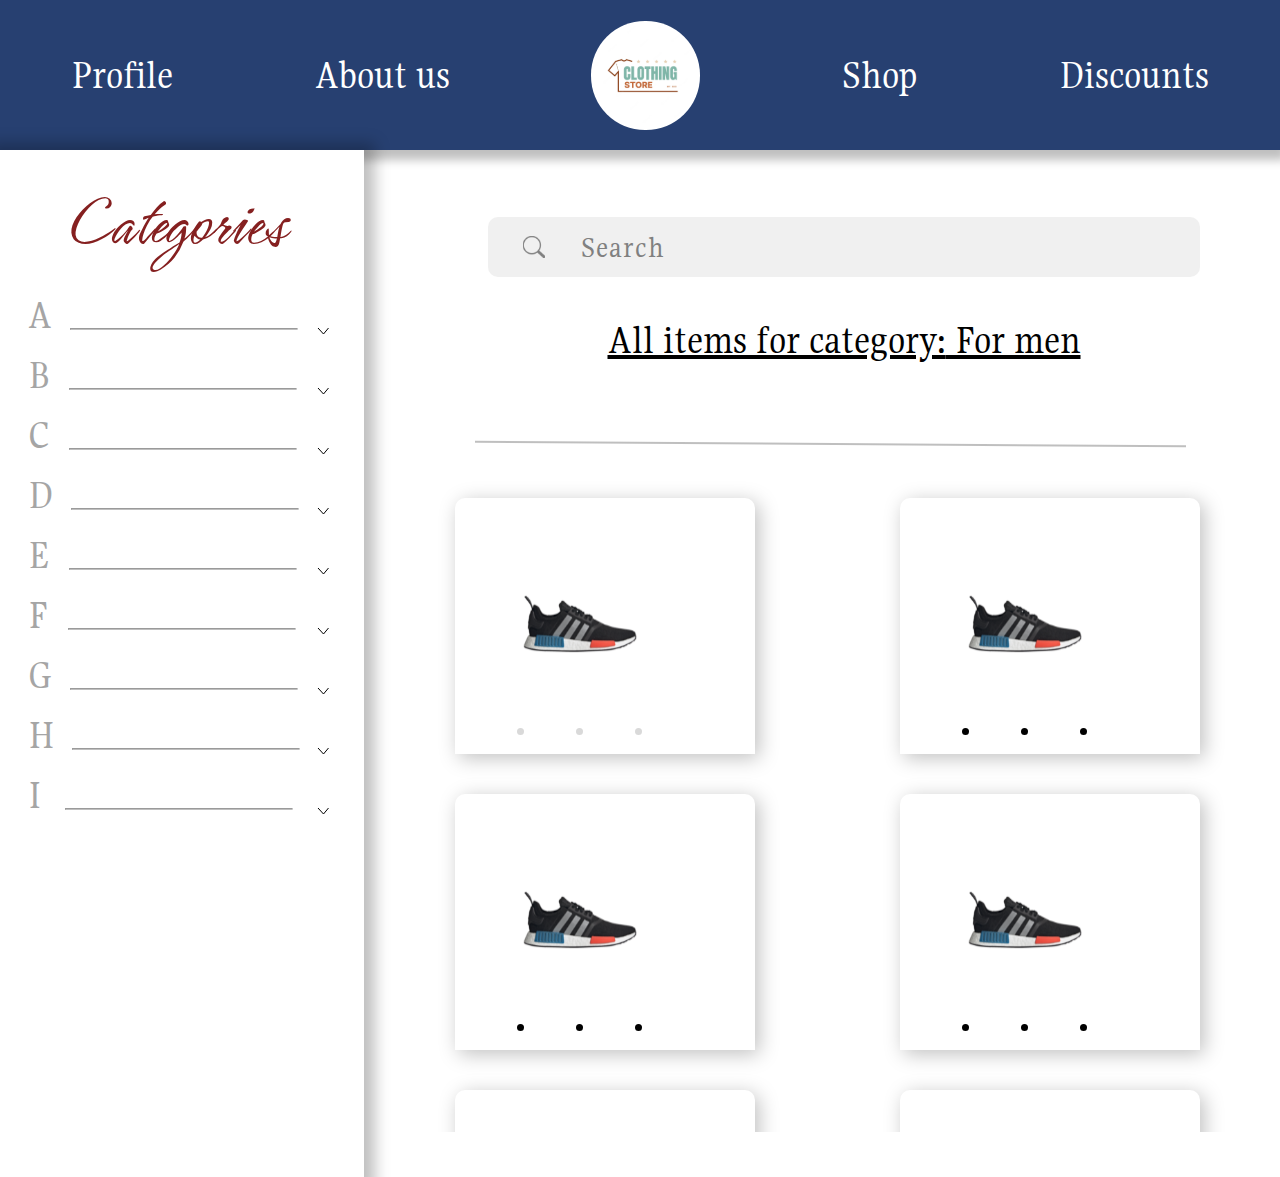
==== commit 521f2cc2: "UPD: Routing initialized" ====
--- a/index.html
+++ b/index.html
@@ -6,15 +6,14 @@
     <meta name="viewport" content="width=device-width, initial-scale=1.0" />
     <link rel="preconnect" href="https://fonts.googleapis.com" />
     <link rel="preconnect" href="https://fonts.gstatic.com" crossorigin />
-    <link href="https://fonts.googleapis.com/css2?family=Gupter&display=swap"
-      rel="stylesheet"
-    />
+    <link
+      href="https://fonts.googleapis.com/css2?family=Gupter&display=swap"
+      rel="stylesheet" />
     <link rel="preconnect" href="https://fonts.googleapis.com" />
     <link rel="preconnect" href="https://fonts.gstatic.com" crossorigin />
     <link
       href="https://fonts.googleapis.com/css2?family=Gupter&family=Hurricane&display=swap"
-      rel="stylesheet"
-    />
+      rel="stylesheet" />
     <link rel="stylesheet" href="style.css" />
     <script src="index.js"></script>
     <title>Adidas shop</title>
@@ -24,7 +23,12 @@
       <div class="header-block">
         <p class="header-block_title">Profile</p>
         <p class="header-block_title">About us</p>
-        <img src="images/logo.svg" alt="logo_image" />
+        <img
+          class="head_logo_adaptive"
+          src="images/profile 1.svg"
+          alt="Logo_header_adaptive" />
+        <img class="head_logo_image" src="images/logo.svg" alt="logo_image" />
+        <img class="burger" src="images/Burger.svg" alt="" />
         <p class="header-block_title">Shop</p>
         <p class="header-block_title">Discounts</p>
       </div>
@@ -39,8 +43,7 @@
                 <img
                   src="images/Vector 1.svg"
                   alt="Dropdawn Icon"
-                  class="content-showerIcon"
-                />
+                  class="content-showerIcon" />
               </div>
               <div class="category__hidden__content">
                 <ul class="category__hidden__inner">
@@ -56,8 +59,7 @@
                 <img
                   src="images/Vector 1.svg"
                   alt="Dropdawn Icon"
-                  class="content-showerIcon"
-                />
+                  class="content-showerIcon" />
               </div>
               <div class="category__hidden__content">
                 <ul class="category__hidden__inner">
@@ -73,8 +75,7 @@
                 <img
                   src="images/Vector 1.svg"
                   alt="Dropdawn Icon"
-                  class="content-showerIcon"
-                />
+                  class="content-showerIcon" />
               </div>
               <div class="category__hidden__content">
                 <ul class="category__hidden__inner">
@@ -90,8 +91,7 @@
                 <img
                   src="images/Vector 1.svg"
                   alt="Dropdawn Icon"
-                  class="content-showerIcon"
-                />
+                  class="content-showerIcon" />
               </div>
               <div class="category__hidden__content">
                 <ul class="category__hidden__inner">
@@ -107,8 +107,7 @@
                 <img
                   src="images/Vector 1.svg"
                   alt="Dropdawn Icon"
-                  class="content-showerIcon"
-                />
+                  class="content-showerIcon" />
               </div>
               <div class="category__hidden__content">
                 <ul class="category__hidden__inner">
@@ -124,8 +123,7 @@
                 <img
                   src="images/Vector 1.svg"
                   alt="Dropdawn Icon"
-                  class="content-showerIcon"
-                />
+                  class="content-showerIcon" />
               </div>
               <div class="category__hidden__content">
                 <ul class="category__hidden__inner">
@@ -141,8 +139,7 @@
                 <img
                   src="images/Vector 1.svg"
                   alt="Dropdawn Icon"
-                  class="content-showerIcon"
-                />
+                  class="content-showerIcon" />
               </div>
               <div class="category__hidden__content">
                 <ul class="category__hidden__inner">
@@ -158,8 +155,7 @@
                 <img
                   src="images/Vector 1.svg"
                   alt="Dropdawn Icon"
-                  class="content-showerIcon"
-                />
+                  class="content-showerIcon" />
               </div>
               <div class="category__hidden__content">
                 <ul class="category__hidden__inner">
@@ -175,8 +171,7 @@
                 <img
                   src="images/Vector 1.svg"
                   alt="Dropdawn Icon"
-                  class="content-showerIcon"
-                />
+                  class="content-showerIcon" />
               </div>
               <div class="category__hidden__content">
                 <ul class="category__hidden__inner">
@@ -189,20 +184,22 @@
         </div>
         <div class="body__items-block">
           <div class="body__item-search__block">
-          <h3 class="search__title">All items for category: For men</h3>
-          <div class="search__block">
-            <input class="search__input" type="text" placeholder="Search">
-            <div class="search__dropdown hidden">
-              <p class="search__dropdown__text">For men</p>
-              <p class="search__dropdown__text">For women</p>
+            <h3 class="search__title">
+              <span>All items for category:</span> For men
+            </h3>
+            <div class="search__block">
+              <input class="search__input" type="text" placeholder="Search" />
+              <div class="search__dropdown hidden">
+                <p class="search__dropdown__text">For men</p>
+                <p class="search__dropdown__text">For women</p>
+              </div>
             </div>
           </div>
-          </div>
-          <hr class="body__breaker">
+          <hr class="body__breaker" />
           <div class="body__item-item__block">
             <div class="shop__item">
               <div class="item__image__block">
-                <img src=".//images/image11.svg" alt="" class="item__image">
+                <img src=".//images/image11.svg" alt="" class="item__image" />
               </div>
               <div class="shop__pagination">
                 <div class="pagination__dot"></div>
@@ -212,17 +209,17 @@
             </div>
             <div class="shop__item">
               <div class="item__image__block">
-                <img src=".//images/image11.svg" alt="" class="item__image">
-              </div>
-              <div class="shop__pagination">
-                <div class="pagination__dot activSlide"></div>
-                <div class="pagination__dot activSlide"></div>
-                <div class="pagination__dot activSlide"></div>
-              </div>
-            </div>
-            <div class="shop__item">
-              <div class="item__image__block">
-                <img src=".//images/image11.svg" alt="" class="item__image">
+                <img src=".//images/image11.svg" alt="" class="item__image" />
+              </div>
+              <div class="shop__pagination">
+                <div class="pagination__dot activSlide"></div>
+                <div class="pagination__dot activSlide"></div>
+                <div class="pagination__dot activSlide"></div>
+              </div>
+            </div>
+            <div class="shop__item">
+              <div class="item__image__block">
+                <img src=".//images/image11.svg" alt="" class="item__image" />
               </div>
               <div class="shop__pagination">
                 <div class="pagination__dot activSlide"></div>
@@ -233,67 +230,67 @@
 
             <div class="shop__item">
               <div class="item__image__block">
-                <img src=".//images/image11.svg" alt="" class="item__image">
-              </div>
-              <div class="shop__pagination">
-                <div class="pagination__dot activSlide"></div>
-                <div class="pagination__dot activSlide"></div>
-                <div class="pagination__dot activSlide"></div>
-              </div>
-            </div>
-            <div class="shop__item">
-              <div class="item__image__block">
-                <img src=".//images/image11.svg" alt="" class="item__image">
-              </div>
-              <div class="shop__pagination">
-                <div class="pagination__dot activSlide"></div>
-                <div class="pagination__dot activSlide"></div>
-                <div class="pagination__dot activSlide"></div>
-              </div>
-            </div>
-            <div class="shop__item">
-              <div class="item__image__block">
-                <img src=".//images/image11.svg" alt="" class="item__image">
-              </div>
-              <div class="shop__pagination">
-                <div class="pagination__dot activSlide"></div>
-                <div class="pagination__dot activSlide"></div>
-                <div class="pagination__dot activSlide"></div>
-              </div>
-            </div>
-            <div class="shop__item">
-              <div class="item__image__block">
-                <img src=".//images/image11.svg" alt="" class="item__image">
-              </div>
-              <div class="shop__pagination">
-                <div class="pagination__dot activSlide"></div>
-                <div class="pagination__dot activSlide"></div>
-                <div class="pagination__dot activSlide"></div>
-              </div>
-            </div>
-            <div class="shop__item">
-              <div class="item__image__block">
-                <img src=".//images/image11.svg" alt="" class="item__image">
-              </div>
-              <div class="shop__pagination">
-                <div class="pagination__dot activSlide"></div>
-                <div class="pagination__dot activSlide"></div>
-                <div class="pagination__dot activSlide"></div>
-              </div>
-            </div>
-            <div class="shop__item">
-              <div class="item__image__block">
-                <img src=".//images/image11.svg" alt="" class="item__image">
-              </div>
-              <div class="shop__pagination">
-                <div class="pagination__dot activSlide"></div>
-                <div class="pagination__dot activSlide"></div>
-                <div class="pagination__dot activSlide"></div>
-              </div>
-            </div>
-            <div class="shop__item">
-              <div class="item__image__block">
-                <img src=".//images/image11.svg" alt="" class="item__image">
+                <img src=".//images/image11.svg" alt="" class="item__image" />
+              </div>
+              <div class="shop__pagination">
+                <div class="pagination__dot activSlide"></div>
+                <div class="pagination__dot activSlide"></div>
+                <div class="pagination__dot activSlide"></div>
+              </div>
+            </div>
+            <div class="shop__item">
+              <div class="item__image__block">
+                <img src=".//images/image11.svg" alt="" class="item__image" />
+              </div>
+              <div class="shop__pagination">
+                <div class="pagination__dot activSlide"></div>
+                <div class="pagination__dot activSlide"></div>
+                <div class="pagination__dot activSlide"></div>
+              </div>
+            </div>
+            <div class="shop__item">
+              <div class="item__image__block">
+                <img src=".//images/image11.svg" alt="" class="item__image" />
+              </div>
+              <div class="shop__pagination">
+                <div class="pagination__dot activSlide"></div>
+                <div class="pagination__dot activSlide"></div>
+                <div class="pagination__dot activSlide"></div>
+              </div>
+            </div>
+            <div class="shop__item">
+              <div class="item__image__block">
+                <img src=".//images/image11.svg" alt="" class="item__image" />
+              </div>
+              <div class="shop__pagination">
+                <div class="pagination__dot activSlide"></div>
+                <div class="pagination__dot activSlide"></div>
+                <div class="pagination__dot activSlide"></div>
+              </div>
+            </div>
+            <div class="shop__item">
+              <div class="item__image__block">
+                <img src=".//images/image11.svg" alt="" class="item__image" />
+              </div>
+              <div class="shop__pagination">
+                <div class="pagination__dot activSlide"></div>
+                <div class="pagination__dot activSlide"></div>
+                <div class="pagination__dot activSlide"></div>
+              </div>
+            </div>
+            <div class="shop__item">
+              <div class="item__image__block">
+                <img src=".//images/image11.svg" alt="" class="item__image" />
+              </div>
+              <div class="shop__pagination">
+                <div class="pagination__dot activSlide"></div>
+                <div class="pagination__dot activSlide"></div>
+                <div class="pagination__dot activSlide"></div>
+              </div>
+            </div>
+            <div class="shop__item">
+              <div class="item__image__block">
+                <img src=".//images/image11.svg" alt="" class="item__image" />
               </div>
               <div class="shop__pagination">
                 <div class="pagination__dot activSlide"></div>
@@ -305,5 +302,15 @@
         </div>
       </div>
     </div>
+    <footer>
+      <div class="footer_contain">
+        <img src="images/logo 2.png" alt="" class="logo_2" />
+      </div>
+      <div class="social_icon">
+        <img src="images/Facebook_F_icon 1.png" alt="">
+        <img src="images/inst.png" alt="">
+        <img src="images/telegram.png" alt="">
+      </div>
+    </footer>
   </body>
 </html>
--- a/style.css
+++ b/style.css
@@ -1,287 +1,348 @@
 /* делаем сброс настроек в body */
 * {
-    /* Чтобы не менять ширину и высоту всех дивов, если этого не сделать
+  /* Чтобы не менять ширину и высоту всех дивов, если этого не сделать
     тогда заданная высота всех блоков будет автоматичсеки увеличиваться на 
     задданные пэддинги дополнительно к заданным высоте и ширине, это важно*/
-    /* Применяем это свойство ко всем блокам в проекте */
-    box-sizing: border-box;
+  /* Применяем это свойство ко всем блокам в проекте */
+  box-sizing: border-box;
 }
 
 ul {
-    /* чистим у всех Лишек точки */
-    list-style-type: none;
-    padding: 0;
+  /* чистим у всех Лишек точки */
+  list-style-type: none;
+  padding: 0;
 }
 
 body {
-    padding: 0;
-    margin: 0;
+  padding: 0;
+  margin: 0;
 }
 
 .header-block {
-    background-color: #274071;
-    /* где 0.25 это прозрачность в тени */
-    box-shadow: 0px 4px 9px 6px rgba(0, 0, 0, 0.25);
-    /* чтобы расположить все <p> горизонтально: */
-    display: flex;
-    /* далее раскидываем их ближе к центру подальше от краев */
-    justify-content: space-around;
-    /* теперь центруем их: */
-    align-items: center;
-    /* делаем отступы от границ */
-    padding: 20px 0;
-    height: 150px;
-}
-
-.header-block img {
-    /* Задаем лого размеры обращаясь к нему через header  */
-    width: 109px;
-    height: 109px;
+  background-color: #274071;
+  /* где 0.25 это прозрачность в тени */
+  box-shadow: 0px 4px 9px 6px rgba(0, 0, 0, 0.25);
+  /* чтобы расположить все <p> горизонтально: */
+  display: flex;
+  /* далее раскидываем их ближе к центру подальше от краев */
+  justify-content: space-around;
+  /* теперь центруем их: */
+  align-items: center;
+  /* делаем отступы от границ */
+  padding: 20px 0;
+  height: 150px;
+}
+
+.header-block .head_logo_image {
+  /* Задаем лого размеры обращаясь к нему через header  */
+  width: 109px;
+  height: 109px;
+}
+.head_logo_adaptive{
+    display: none;
+}
+.burger{
+    display: none;
 }
 
 .header-block_title {
-    /* Обращаемся к <p> через класс и меняем шрифт */
-    font-family: 'Gupter';
-    font-style: normal;
-    font-weight: 400;
-    font-size: 40px;
-    line-height: 46px;
-    color: #FFFFFF;
+  /* Обращаемся к <p> через класс и меняем шрифт */
+  font-family: "Gupter";
+  font-style: normal;
+  font-weight: 400;
+  font-size: 40px;
+  line-height: 46px;
+  color: #ffffff;
 }
 
 .body-block {
-    display: flex;
+  display: flex;
 }
 
 .body__category-block {
-    /* задаем нашему лейт бару отступы 68 пикселей слева и справа*/
-    width: 364px;
-    background: #FFFFFF;
-    box-shadow: 0px 4px 14px 11px rgba(0, 0, 0, 0.25);
-    /* делаем пэддинг для того чтобы задать границы для наших лишек (А,Б,..) */
-    padding: 22px 35.5px 22px 28px;
+  /* задаем нашему лейт бару отступы 68 пикселей слева и справа*/
+  width: 364px;
+  background: #ffffff;
+  box-shadow: 0px 4px 14px 11px rgba(0, 0, 0, 0.25);
+  /* делаем пэддинг для того чтобы задать границы для наших лишек (А,Б,..) */
+  padding: 22px 35.5px 22px 28px;
 }
 
 .body__category__title {
-    font-family: 'Hurricane';
-    font-style: normal;
-    font-weight: 400;
-    font-size: 75px;
-    line-height: 104px;
-    color: #852020;
-    /* добавляем внешний отступ с учетом внутреннего paddinga уже (68 - 28px) */
-    margin: 0 32.5px 0 40px;
+  font-family: "Hurricane";
+  font-style: normal;
+  font-weight: 400;
+  font-size: 75px;
+  line-height: 104px;
+  color: #852020;
+  /* добавляем внешний отступ с учетом внутреннего paddinga уже (68 - 28px) */
+  margin: 0 32.5px 0 40px;
 }
 
 .category-list_letter {
-    font-family: 'Gupter';
-    font-style: normal;
-    font-weight: 400;
-    font-size: 40px;
-    line-height: 46px;
-    color: #A5A5A5;
-    /* чтобы наши p не сьезжали убераем внешний отступ */
-    margin: 0;
+  font-family: "Gupter";
+  font-style: normal;
+  font-weight: 400;
+  font-size: 40px;
+  line-height: 46px;
+  color: #a5a5a5;
+  /* чтобы наши p не сьезжали убераем внешний отступ */
+  margin: 0;
 }
 
 .category-list_breaker {
-    width: 228px;
-    height: 1px;
-    /* делаем границу для нашей линии */
-    border-bottom: 0.5px solid rgba(0, 0, 0, 0.25);
+  width: 228px;
+  height: 1px;
+  /* делаем границу для нашей линии */
+  border-bottom: 0.5px solid rgba(0, 0, 0, 0.25);
 }
 
 .category-list li {
-    /* делаем внешний отступ до других <p> */
-    margin-bottom: 14px;
+  /* делаем внешний отступ до других <p> */
+  margin-bottom: 14px;
 }
 
 .category-list li img {
-    margin-bottom: 3px;
-    cursor: pointer;
+  margin-bottom: 3px;
+  cursor: pointer;
 }
 
 .category-list__content-block {
-    /* каждому li передаем дисплей флекс чтобы расположить все горизонтально: */
-    display: flex;
-    /* Опускаем наши линии */
-    align-items: flex-end;
+  /* каждому li передаем дисплей флекс чтобы расположить все горизонтально: */
+  display: flex;
+  /* Опускаем наши линии */
+  align-items: flex-end;
 }
 
 .category__hidden__content {
-    /* задаем сюда отступы, чтобы иннер подвинуть(родительский элемент) */
-    padding-left: 50px;
-    margin-top: 20px;
-    /* Прячем наш выбор для муж и для жен(делаем логику через JS) */
-    display: none;
+  /* задаем сюда отступы, чтобы иннер подвинуть(родительский элемент) */
+  padding-left: 50px;
+  margin-top: 20px;
+  /* Прячем наш выбор для муж и для жен(делаем логику через JS) */
+  display: none;
 }
 
 .category__hidden__inner {
-    list-style-type: disc;
+  list-style-type: disc;
 }
 
 .category__hidden__inner__item {
-    font-family: 'Hubballi';
-    font-style: normal;
-    font-weight: 400;
-    font-size: 25px;
-    line-height: 24px;
-    color: #1E1E1E;
+  font-family: "Hubballi";
+  font-style: normal;
+  font-weight: 400;
+  font-size: 25px;
+  line-height: 24px;
+  color: #1e1e1e;
 }
 
 .show {
-    display: block;
+  display: block;
 }
 
 .rotateArrow {
-    transform: rotate(180deg);
+  transform: rotate(180deg);
 }
 
 .clickColor {
-    color: green;
+  color: green;
 }
 
 .body__items-block {
-    padding: 36px 44px 45px 61px;
-    /* задаем блоку всю оставшуюся ширину за вычетом блока категорий */
-    width: calc(100% - 364px);
+  padding: 36px 44px 45px 61px;
+  /* задаем блоку всю оставшуюся ширину за вычетом блока категорий */
+  width: calc(100% - 364px);
 }
 
 .body__item-search__block .search__title {
-    font-family: 'Gupter';
-    font-style: normal;
-    font-weight: 400;
-    font-size: 40px;
-    line-height: 46px;
-    /* identical to box height */
-    text-decoration-line: underline;
-    color: #000000;
-}
-
-
-.body__item-search__block{
-    display: flex;
-    justify-content: space-between;
-    /* задаем отступ в общем блоке отталкиваясь от самого большого дочернего блока внутри */
-    padding: 31px 36px 32px 63px;
-    align-items: center;
-}
-.body__item-search__block .search__input{
-width: 724px;
-height: 60px;
-border-radius: 10px;
-border: none;
-padding: 10px 0px 10px 93px;
-/* Это короткая запись background: #F0F0F0 url(./images/search\ 1.svg) no-repeat 35px 19px / 22px */
-background-color: #F0F0F0;
-background-image: url(./images/search\ 1.svg);
-background-repeat: no-repeat;
-background-position: 35px 19px;
-background-size: 22px;
-/* чтобы текст был одинаков и в поиске и при написании  */
-font-family: 'Gupter';
-font-style: normal;
-font-weight: 400;
-font-size: 30px;
-line-height: 40px;
-
-}
-.body__item-search__block .search__input::placeholder{
-    font-family: 'Gupter';
-    font-style: normal;
-    font-weight: 400;
-    font-size: 30px;
-    line-height: 40px;
-    /* identical to box height */
-    letter-spacing: 0.035em;
-    color: #808080; 
-}
-.body__breaker{
-    width: 637.01px;
-    height: 0px;
-    border: 1px solid rgba(0, 0, 0, 0.25);
-    transform: rotate(0.36deg);
-}
-.body__item-item__block{
-    padding: 45px 36px 7px 30px;
-    /* чтобы сделать сетку для кроссовок делаем дисплей грид */
-    display: grid;
-    /* чтобы по горизонтали были две карты шириной по 50% */
-    grid-template-columns: 1fr 1fr;
-    /* Задаем отступ между картами товара */
-grid-gap: 40px 145px;
-/* Чтобы задать прокрутку без смещения вниз блока, задаем высоту блока и 
+  font-family: "Gupter";
+  font-style: normal;
+  font-weight: 400;
+  font-size: 40px;
+  line-height: 46px;
+  /* identical to box height */
+  text-decoration-line: underline;
+  color: #000000;
+}
+
+.body__item-search__block {
+  display: flex;
+  justify-content: space-between;
+  /* задаем отступ в общем блоке отталкиваясь от самого большого дочернего блока внутри */
+  padding: 31px 36px 32px 63px;
+  align-items: center;
+}
+.body__item-search__block .search__input {
+  width: 724px;
+  height: 60px;
+  border-radius: 10px;
+  border: none;
+  padding: 10px 0px 10px 93px;
+  /* Это короткая запись background: #F0F0F0 url(./images/search\ 1.svg) no-repeat 35px 19px / 22px */
+  background-color: #f0f0f0;
+  background-image: url(./images/search\ 1.svg);
+  background-repeat: no-repeat;
+  background-position: 35px 19px;
+  background-size: 22px;
+  /* чтобы текст был одинаков и в поиске и при написании  */
+  font-family: "Gupter";
+  font-style: normal;
+  font-weight: 400;
+  font-size: 30px;
+  line-height: 40px;
+}
+.body__item-search__block .search__input::placeholder {
+  font-family: "Gupter";
+  font-style: normal;
+  font-weight: 400;
+  font-size: 30px;
+  line-height: 40px;
+  /* identical to box height */
+  letter-spacing: 0.035em;
+  color: #808080;
+}
+.body__breaker {
+  width: 637.01px;
+  height: 0px;
+  border: 1px solid rgba(0, 0, 0, 0.25);
+  transform: rotate(0.36deg);
+}
+.body__item-item__block {
+  padding: 45px 36px 7px 30px;
+  /* чтобы сделать сетку для кроссовок делаем дисплей грид */
+  display: grid;
+  /* чтобы по горизонтали были две карты шириной по 50% */
+  grid-template-columns: 1fr 1fr;
+  /* Задаем отступ между картами товара */
+  grid-gap: 40px 145px;
+  /* Чтобы задать прокрутку без смещения вниз блока, задаем высоту блока и 
 делаем прокрутку за счет оверфлоу по Y */
-height: 679px;
-overflow-y:scroll ;
-
-
+  height: 679px;
+  overflow-y: scroll;
 }
 .body__item-item__block .shop__item {
-    padding: 36px 81px 19px 30px;
-    box-shadow: 4px 4px 20px rgba(0, 0, 0, 0.25);
-border-radius: 10px 10px 0px 0px;
+  padding: 36px 81px 19px 30px;
+  box-shadow: 4px 4px 20px rgba(0, 0, 0, 0.25);
+  border-radius: 10px 10px 0px 0px;
   /* Чтобы расположить все элементы (фото) вертикально делаем флекс и колумн */
-display: flex;
+  display: flex;
   flex-direction: column;
   align-items: center;
 }
-.shop__pagination{
-    display: flex;
-    /* задаем расстаяние между элементами(работает только при flex и grid) */
-    gap: 52px;
-}
-.pagination__dot{
+.shop__pagination {
+  display: flex;
+  /* задаем расстаяние между элементами(работает только при flex и grid) */
+  gap: 52px;
+}
+.pagination__dot {
+  width: 7px;
+  height: 7px;
+  background-color: #d9d9d9;
+  border-radius: 50%;
+}
+.activSlide {
+  /* чтобы точка меняла цвет на черный*/
+  background-color: black;
+}
+
+.item__image__block {
+  margin-bottom: 10px;
+}
+
+.item__image {
+  width: 150px;
+  height: 180px;
+}
+
+.search__block {
+  position: relative;
+}
+
+.search__dropdown {
+  width: 100%;
+  z-index: 1;
+  position: absolute;
+  background-color: gray;
+}
+
+.hidden {
+  visibility: hidden;
+}
+
+.search__dropdown__text {
+  padding: 15px 0 15px 30px;
+  margin: 0;
+}
+
+.search__dropdown__text:hover {
+  cursor: pointer;
+  background-color: rgb(178, 178, 178);
+}
+footer{
+    display: none;
+}
+
+@media (max-width: 1800px) {
+  .body__item-search__block {
+    flex-direction: column-reverse;
+  }
+  .search__block,
+  .body__item-search__block .search__input {
+    width: 100%;
+  }
+  .body__breaker {
+    width: calc(100% - 100px);
+  }
+}
+
+@media (max-width: 1250px) {
+  .body__item-item__block {
+    grid-template-columns: 1fr;
+  }
+  .header-block_title {
+    display: none;
+  }
+  .head_logo_adaptive{
+    display: block;
+    width: 46px;
+    height: 46px;
+  }
+  .header-block .head_logo_image{
+    Width: 76px;
+    height: 77px;
     
-    width: 7px;
-    height: 7px;
-    background-color: #D9D9D9;
-    border-radius: 50%;
-}
-.activSlide{
-    /* чтобы точка меняла цвет на черный*/
-    background-color: black;
-}
-
-.item__image__block {
-    margin-bottom: 10px;
-}
-
-.item__image {
-    width: 150px;
-    height: 180px;
-}
-
-.search__block {
-    position: relative;
-}
-
-.search__dropdown {
+  }
+  .burger{
+    display: block;
+    width: 56px;
+    height: 37px;
+  }
+}
+
+@media (max-width: 1024px) {
+  .body__category-block {
+    display: none;
+  }
+  .body__items-block {
     width: 100%;
-    z-index: 1;
-    position: absolute;
-    background-color: gray;
-}
-
-.hidden {
-    visibility: hidden;
-}
-
-.search__dropdown__text {
-    padding: 15px 0 15px 30px;
-    margin: 0;
-}
-
-.search__dropdown__text:hover {
-    cursor: pointer;
-    background-color: rgb(178, 178, 178);
-}
-
-.navbar {
-    position: fixed;
-    left: 0;
-    top: 0;
-    width: 100%;
-    height: 75px;
-    background: #7a52b3;
-  }+    padding: 36px 20px 45px 20px;
+  }
+}
+@media (max-width: 450px){
+    .head_logo_adaptive, .body__item-search__block .search__title, .body__breaker{
+        display: none;
+    }
+    footer{
+        display: flex;
+        background-color: #274071;
+        height: 150px;
+        width: 100%;
+        align-items: center;
+        flex-direction: column;
+        gap: 27px;
+        justify-content: center;
+    }
+    .social_icon {
+        display: flex;
+        gap: 0 23px;
+    }
+}